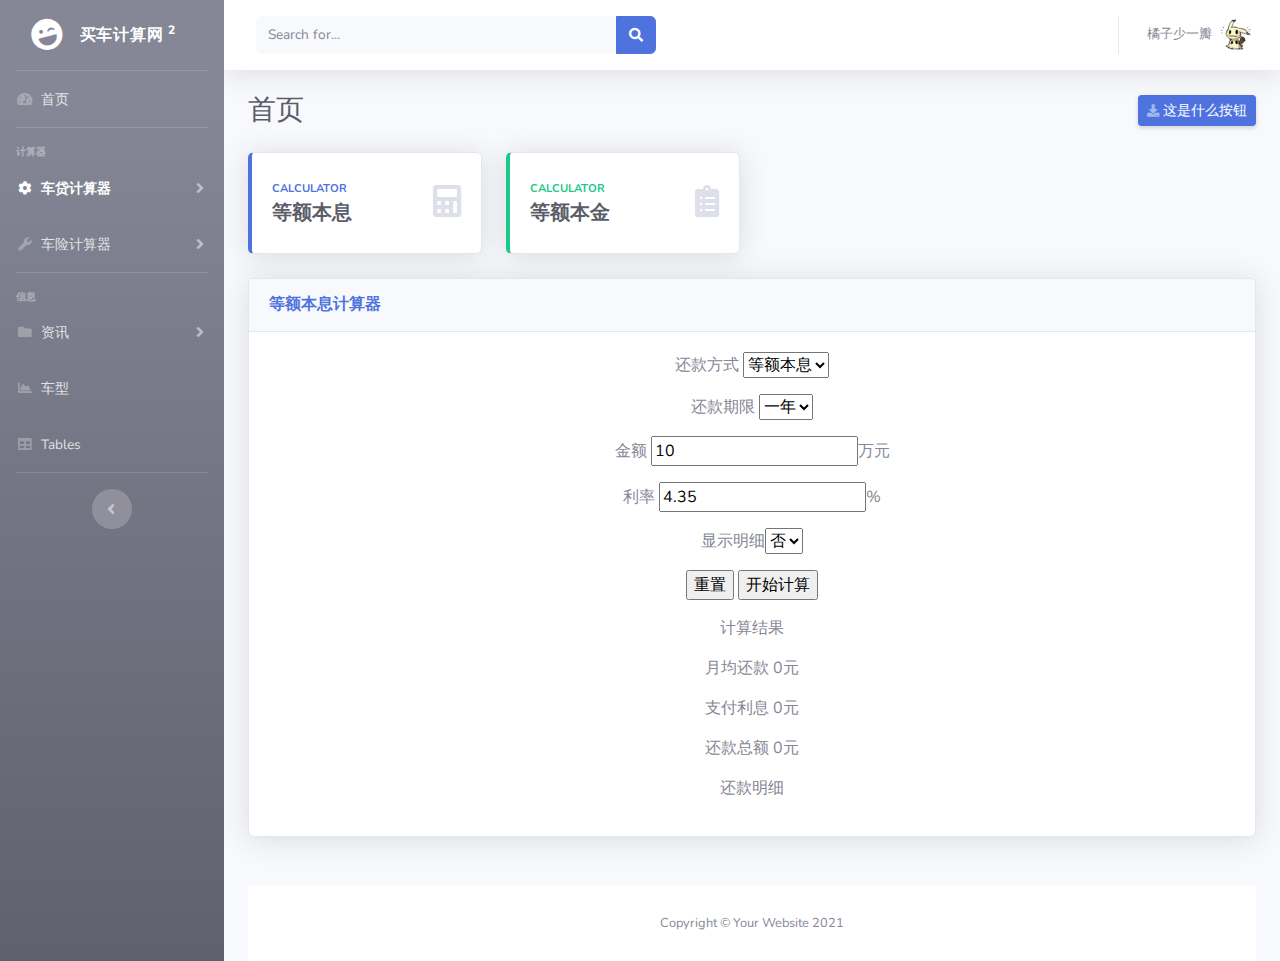
==== calculate.html @ bcf92005 "first" ====
<!DOCTYPE html>
<html lang="en">

<head>

    <meta charset="utf-8">
    <meta http-equiv="X-UA-Compatible" content="IE=edge">
    <meta name="viewport" content="width=device-width, initial-scale=1, shrink-to-fit=no">
    <meta name="description" content="">
    <meta name="author" content="">

    <title>买车网</title>

    <!-- Custom fonts for this template-->
    <link href="vendor/fontawesome-free/css/all.min.css" rel="stylesheet" type="text/css">
    <link
        href="https://fonts.googleapis.com/css?family=Nunito:200,200i,300,300i,400,400i,600,600i,700,700i,800,800i,900,900i"
        rel="stylesheet">

    <!-- Custom styles for this template-->
    <link href="css/sb-admin-2.min.css" rel="stylesheet">

</head>

<body id="page-top">

    <!-- Page Wrapper -->
    <div id="wrapper">

        <!-- Sidebar -->
        <ul class="navbar-nav bg-gradient-secondary sidebar sidebar-dark accordion" id="accordionSidebar">

            <!-- Sidebar - Brand -->
            <a class="sidebar-brand d-flex align-items-center justify-content-center" href="index.html">
                <div class="sidebar-brand-icon rotate-n-15">
                    <i class="fas fa-laugh-wink"></i>
                </div>
                <div class="sidebar-brand-text mx-3">买车计算网 <sup>2</sup></div>
            </a>

            <!-- Divider -->
            <hr class="sidebar-divider my-0">

            <!-- Nav Item - Dashboard -->
            <li class="nav-item">
                <a class="nav-link" href="index.html">
                    <i class="fas fa-fw fa-tachometer-alt"></i>
                    <span>首页</span></a>
            </li>

            <!-- Divider -->
            <hr class="sidebar-divider">

            <!-- Heading -->
            <div class="sidebar-heading">
                计算器
            </div>

            <!-- Nav Item - Pages Collapse Menu -->
            <li class="nav-item active">
                <a class="nav-link collapsed" href="#" data-toggle="collapse" data-target="#collapseTwo"
                    aria-expanded="true" aria-controls="collapseTwo">
                    <i class="fas fa-fw fa-cog"></i>
                    <span>车贷计算器</span>
                </a>
                <div id="collapseTwo" class="collapse" aria-labelledby="headingTwo" data-parent="#accordionSidebar">
                    <div class="bg-white py-2 collapse-inner rounded">
                        <h6 class="collapse-header">还款方式</h6>
                        <a class="collapse-item" href="buttons.html">等额本息</a>

                        <a class="collapse-item" href="cards.html">等额本金</a>
                    </div>
                </div>
            </li>

            <!-- Nav Item - Utilities Collapse Menu -->
            <li class="nav-item">
                <a class="nav-link collapsed" href="#" data-toggle="collapse" data-target="#collapseUtilities"
                    aria-expanded="true" aria-controls="collapseUtilities">
                    <i class="fas fa-fw fa-wrench"></i>
                    <span>车险计算器</span>
                </a>
                <div id="collapseUtilities" class="collapse" aria-labelledby="headingUtilities"
                    data-parent="#accordionSidebar">
                    <div class="bg-white py-2 collapse-inner rounded">
                        <h6 class="collapse-header">品牌</h6>
                        <a class="collapse-item" href="utilities-color.html">斯柯达</a>
                        <a class="collapse-item" href="utilities-border.html">奇瑞汽车</a>
                        <a class="collapse-item" href="utilities-animation.html">北汽绅宝</a>
                        <a class="collapse-item" href="utilities-other.html">大乘汽车</a>
                        <a class="collapse-item" href="utilities-other.html">江淮汽车</a>
                        <a class="collapse-item" href="utilities-other.html">一汽大众</a>
                        <a class="collapse-item" href="utilities-other.html">长安汽车</a>
                        <a class="collapse-item" href="utilities-other.html">宝马</a>
                        <a class="collapse-item" href="utilities-other.html">奔驰</a>
                    </div>
                </div>
            </li>

            <!-- Divider -->
            <hr class="sidebar-divider">

            <!-- Heading -->
            <div class="sidebar-heading">
                信息
            </div>

            <!-- Nav Item - Pages Collapse Menu -->
            <li class="nav-item">
                <a class="nav-link collapsed" href="#" data-toggle="collapse" data-target="#collapsePages"
                    aria-expanded="true" aria-controls="collapsePages">
                    <i class="fas fa-fw fa-folder"></i>
                    <span>资讯</span>
                </a>
                <div id="collapsePages" class="collapse" aria-labelledby="headingPages" data-parent="#accordionSidebar">
                    <div class="bg-white py-2 collapse-inner rounded">
                        <a class="collapse-item" href="login.html">最新资讯</a>
                        <a class="collapse-item" href="register.html">新车</a>
                        <a class="collapse-item" href="forgot-password.html">试驾</a>
                        <div class="collapse-divider"></div>
                        <a class="collapse-item" href="404.html">行业</a>
                        <a class="collapse-item" href="404.html">导购</a>
                        <a class="collapse-item" href="blank.html">自媒体</a>
                    </div>
                </div>
            </li>

            <!-- Nav Item - Charts -->
            <li class="nav-item">
                <a class="nav-link" href="charts.html">
                    <i class="fas fa-fw fa-chart-area"></i>
                    <span>车型</span></a>
            </li>

            <!-- Nav Item - Tables -->
            <li class="nav-item">
                <a class="nav-link" href="tables.html">
                    <i class="fas fa-fw fa-table"></i>
                    <span>Tables</span></a>
            </li>

            <!-- Divider -->
            <hr class="sidebar-divider d-none d-md-block">

            <!-- Sidebar Toggler (Sidebar) -->
            <div class="text-center d-none d-md-inline">
                <button class="rounded-circle border-0" id="sidebarToggle"></button>
            </div>
        </ul>
        <!-- End of Sidebar -->

        <!-- Content Wrapper -->
        <div id="content-wrapper" class="d-flex flex-column">

            <!-- Main Content -->
            <div id="content">

                <!-- Topbar -->
                <nav class="navbar navbar-expand navbar-light bg-white topbar mb-4 static-top shadow">

                    <!-- Sidebar Toggle (Topbar) -->
                    <button id="sidebarToggleTop" class="btn btn-link d-md-none rounded-circle mr-3">
                        <i class="fa fa-bars"></i>
                    </button>

                    <!-- Topbar Search -->
                    <form
                        class="d-none d-sm-inline-block form-inline mr-auto ml-md-3 my-2 my-md-0 mw-100 navbar-search">
                        <div class="input-group">
                            <input type="text" class="form-control bg-light border-0 small" placeholder="Search for..."
                                aria-label="Search" aria-describedby="basic-addon2">
                            <div class="input-group-append">
                                <button class="btn btn-primary" type="button">
                                    <i class="fas fa-search fa-sm"></i>
                                </button>
                            </div>
                        </div>
                    </form>

                    <!-- Topbar Navbar -->
                    <ul class="navbar-nav ml-auto">

                        <!-- Nav Item - Search Dropdown (Visible Only XS) -->
                        <li class="nav-item dropdown no-arrow d-sm-none">
                            <a class="nav-link dropdown-toggle" href="#" id="searchDropdown" role="button"
                                data-toggle="dropdown" aria-haspopup="true" aria-expanded="false">
                                <i class="fas fa-search fa-fw"></i>
                            </a>
                            <!-- Dropdown - Messages -->
                            <div class="dropdown-menu dropdown-menu-right p-3 shadow animated--grow-in"
                                aria-labelledby="searchDropdown">
                                <form class="form-inline mr-auto w-100 navbar-search">
                                    <div class="input-group">
                                        <input type="text" class="form-control bg-light border-0 small"
                                            placeholder="Search for..." aria-label="Search"
                                            aria-describedby="basic-addon2">
                                        <div class="input-group-append">
                                            <button class="btn btn-primary" type="button">
                                                <i class="fas fa-search fa-sm"></i>
                                            </button>
                                        </div>
                                    </div>
                                </form>
                            </div>
                        </li>

                        

                        <div class="topbar-divider d-none d-sm-block"></div>

                        <!-- Nav Item - User Information -->
                        <li class="nav-item dropdown no-arrow">
                            <a class="nav-link dropdown-toggle" href="#" id="userDropdown" role="button"
                                data-toggle="dropdown" aria-haspopup="true" aria-expanded="false">
                                <span class="mr-2 d-none d-lg-inline text-gray-600 small">橘子少一瓣</span>
                                <img class="img-profile rounded-circle"
                                    src="img/miniQ.jpg">
                            </a>
                            <!-- Dropdown - User Information -->
                            <div class="dropdown-menu dropdown-menu-right shadow animated--grow-in"
                                aria-labelledby="userDropdown">
                                <a class="dropdown-item" href="#">
                                    <i class="fas fa-user fa-sm fa-fw mr-2 text-gray-400"></i>
                                    Profile
                                </a>
                                <a class="dropdown-item" href="#">
                                    <i class="fas fa-cogs fa-sm fa-fw mr-2 text-gray-400"></i>
                                    Settings
                                </a>
                                <a class="dropdown-item" href="#">
                                    <i class="fas fa-list fa-sm fa-fw mr-2 text-gray-400"></i>
                                    Activity Log
                                </a>
                                <div class="dropdown-divider"></div>
                                <a class="dropdown-item" href="#" data-toggle="modal" data-target="#logoutModal">
                                    <i class="fas fa-sign-out-alt fa-sm fa-fw mr-2 text-gray-400"></i>
                                    Logout
                                </a>
                            </div>
                        </li>

                    </ul>

                </nav>
                <!-- End of Topbar -->

                <!-- Begin Page Content -->
                <div class="container-fluid">

                    <!-- Page Heading -->
                    <div class="d-sm-flex align-items-center justify-content-between mb-4">
                        <h1 class="h3 mb-0 text-gray-800">首页</h1>
                        <a href="#" class="d-none d-sm-inline-block btn btn-sm btn-primary shadow-sm"><i
                                class="fas fa-download fa-sm text-white-50"></i> 这是什么按钮</a>
                    </div>

                <div class="row">

                        <!-- Earnings (Monthly) Card Example -->
                        <div class="col-xl-3 col-md-6 mb-4">
                            <div class="card border-left-primary shadow h-100 py-2">
                                <div class="card-body">
                                    <div class="row no-gutters align-items-center">
                                        <div class="col mr-2">
                                            <div class="text-xs font-weight-bold text-primary text-uppercase mb-1">
                                                Calculator</div>
                                            <div class="h5 mb-0 font-weight-bold text-gray-800">等额本息</div>
                                        </div>
                                        <div class="col-auto">
                                            <i class="fas fa-calculator fa-2x text-gray-300"></i>
                                        </div>
                                    </div>
                                </div>
                            </div>
                        </div>

                        <!-- Earnings (Monthly) Card Example -->
                        <div class="col-xl-3 col-md-6 mb-4">
                            <div class="card border-left-success shadow h-100 py-2">
                                <div class="card-body">
                                    <div class="row no-gutters align-items-center">
                                        <div class="col mr-2">
                                            <div class="text-xs font-weight-bold text-success text-uppercase mb-1">
                                                Calculator</div>
                                            <div class="h5 mb-0 font-weight-bold text-gray-800">等额本金</div>
                                        </div>
                                        <div class="col-auto">
                                            <i class="fas fa-clipboard-list fa-2x text-gray-300"></i>
                                        </div>
                                    </div>
                                </div>
                            </div>
                        </div>

                        

                    <div class="col-lg-12 mb-4">

                        <div class="card shadow mb-4">
                                <div class="card-header py-3">
                                    <h6 class="m-0 font-weight-bold text-primary">等额本息计算器</h6>
                                </div>
                                <div class="card-body">
                                    <form name="calcform">
                                        <p style="text-align:center;">还款方式 <select name="select" id="ways"><option value="1">等额本息</option><option value="2">等额本金</option></select></p>
                                        <p style="text-align:center;">还款期限 <select style="text-align:center;" name="select" id="year">
                                                                                                <option value="1">一年</option>
                                                                                                <option value="2">二年</option>
                                                                                                <option value="3">三年</option>
                                                                                                <option value="5">五年</option>
                                                                                            </select></p>
                                                                                        
                                        <p style="text-align:center;">金额 <input name="amount" id="amount" value="10" type="number">万元
                                        </p>
                                        <p style="text-align:center;">利率 <input value="4.35" name="com_rate" id="com_rate" type="number">% </p>
                                        <p style="text-align:center;">显示明细<select name="select" id="details">
                                                                                                <option value="2">否</option>
                                                                                                <option value="1">是</option>
                                        </select></p>
                                        <p style="text-align:center;"><input type="reset" name="reset" id="reset" value="重置" class="cz_an"> <input type="button" value="开始计算" class="js_an"></p>

                                        <p style="text-align:center;">计算结果</p>
                                        <p style="text-align:center;">月均还款 <span id="monthly_repayment">0</span>元</p>
                                        <p style="text-align:center;">支付利息 <span id="int_expenditure">0</span>元</p>
                                        <p style="text-align:center;">还款总额 <span id="repay_total_2">0</span>元</p>
                                        <p style="text-align:center;">还款明细</p><div class="hkmx" id="info"><p></p>
                                              </div>
                                    </form>
                                </div>
                        </div>
                    </div>


            </div>



            


            <!-- End of Main Content -->

            <!-- Footer -->
            <footer class="sticky-footer bg-white">
                <div class="container my-auto">
                    <div class="copyright text-center my-auto">
                        <span>Copyright &copy; Your Website 2021</span>
                    </div>
                </div>
            </footer>
            <!-- End of Footer -->

        </div>
        <!-- End of Content Wrapper -->

    </div>
    <!-- End of Page Wrapper -->

    <!-- Scroll to Top Button-->
    <a class="scroll-to-top rounded" href="#page-top">
        <i class="fas fa-angle-up"></i>
    </a>

    <!-- Logout Modal-->
    <div class="modal fade" id="logoutModal" tabindex="-1" role="dialog" aria-labelledby="exampleModalLabel"
        aria-hidden="true">
        <div class="modal-dialog" role="document">
            <div class="modal-content">
                <div class="modal-header">
                    <h5 class="modal-title" id="exampleModalLabel">Ready to Leave?</h5>
                    <button class="close" type="button" data-dismiss="modal" aria-label="Close">
                        <span aria-hidden="true">×</span>
                    </button>
                </div>
                <div class="modal-body">Select "Logout" below if you are ready to end your current session.</div>
                <div class="modal-footer">
                    <button class="btn btn-secondary" type="button" data-dismiss="modal">Cancel</button>
                    <a class="btn btn-primary" href="login.html">Logout</a>
                </div>
            </div>
        </div>
    </div>

    <!-- Bootstrap core JavaScript-->
    <script src="vendor/jquery/jquery.min.js"></script>
    <script src="vendor/bootstrap/js/bootstrap.bundle.min.js"></script>

    <!-- Core plugin JavaScript-->
    <script src="vendor/jquery-easing/jquery.easing.min.js"></script>

    <!-- Custom scripts for all pages-->
    <script src="js/sb-admin-2.min.js"></script>

    <!-- Page level plugins -->
    <script src="vendor/chart.js/Chart.min.js"></script>

    <!-- Page level custom scripts -->
    <script src="js/demo/chart-area-demo.js"></script>
    <script src="js/demo/chart-pie-demo.js"></script>

</body>

</html>
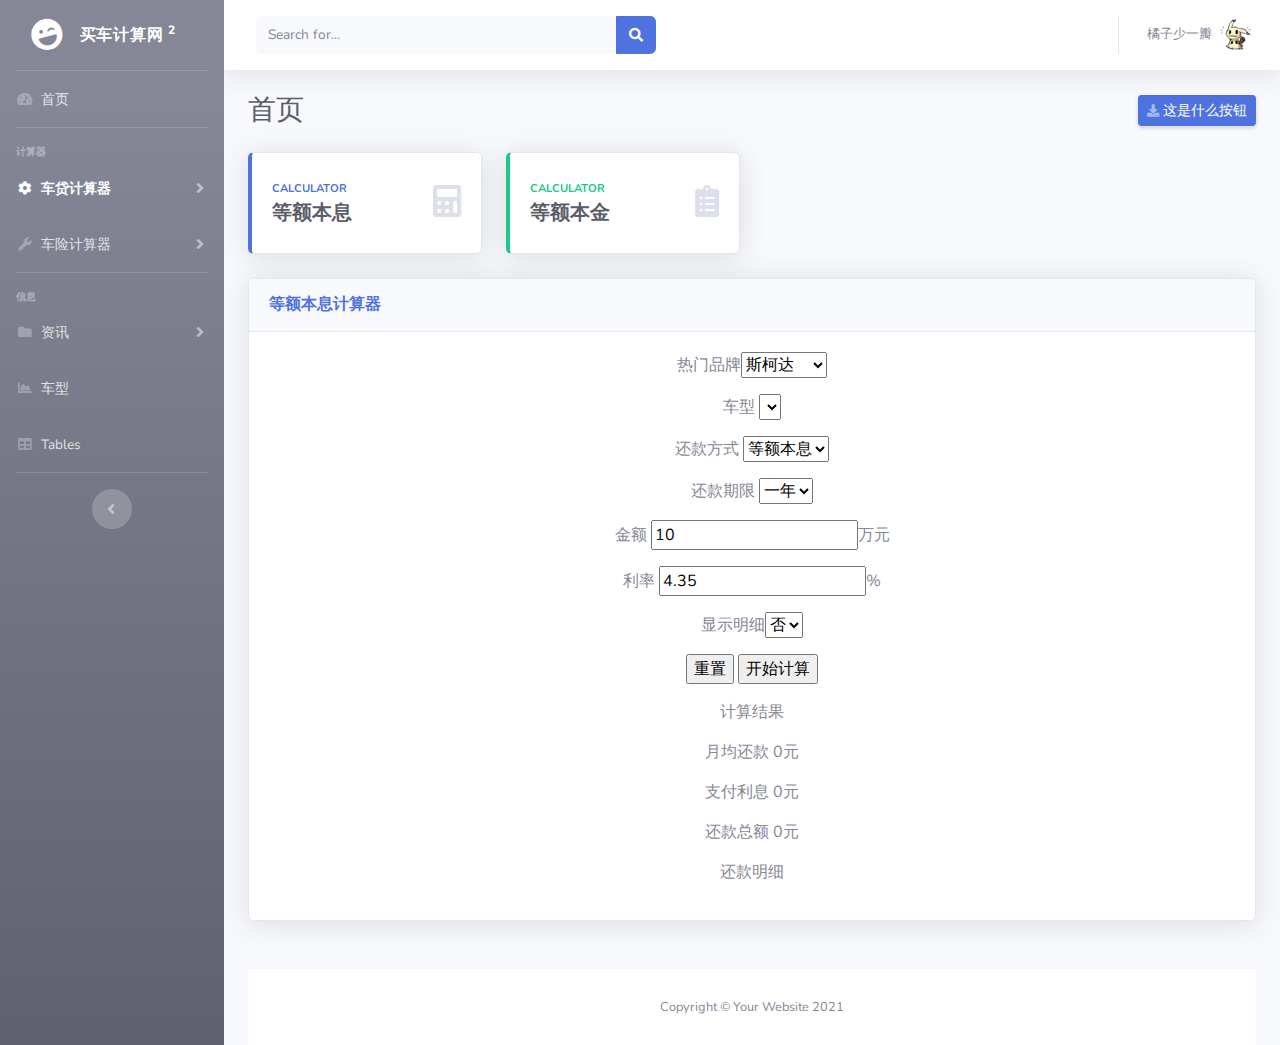
==== commit d8f92bf8: "2" ====
--- a/calculate.html
+++ b/calculate.html
@@ -302,6 +302,8 @@
                                 </div>
                                 <div class="card-body">
                                     <form name="calcform">
+                                        <p style="text-align:center;">热门品牌<select name="select" id="ways"><option value="1">斯柯达</option><option value="2">奇瑞汽车</option><option value="3">北汽绅宝</option><option value="4">大乘汽车</option><option value="5">江淮汽车</option><option value="6">一汽大众</option><option value="7">长安汽车</option><option value="8">奔驰</option><option value="9">宝马</option></select></p>
+                                        <p style="text-align:center;">车型 <select name="select" id="ways"></select></p>
                                         <p style="text-align:center;">还款方式 <select name="select" id="ways"><option value="1">等额本息</option><option value="2">等额本金</option></select></p>
                                         <p style="text-align:center;">还款期限 <select style="text-align:center;" name="select" id="year">
                                                                                                 <option value="1">一年</option>
